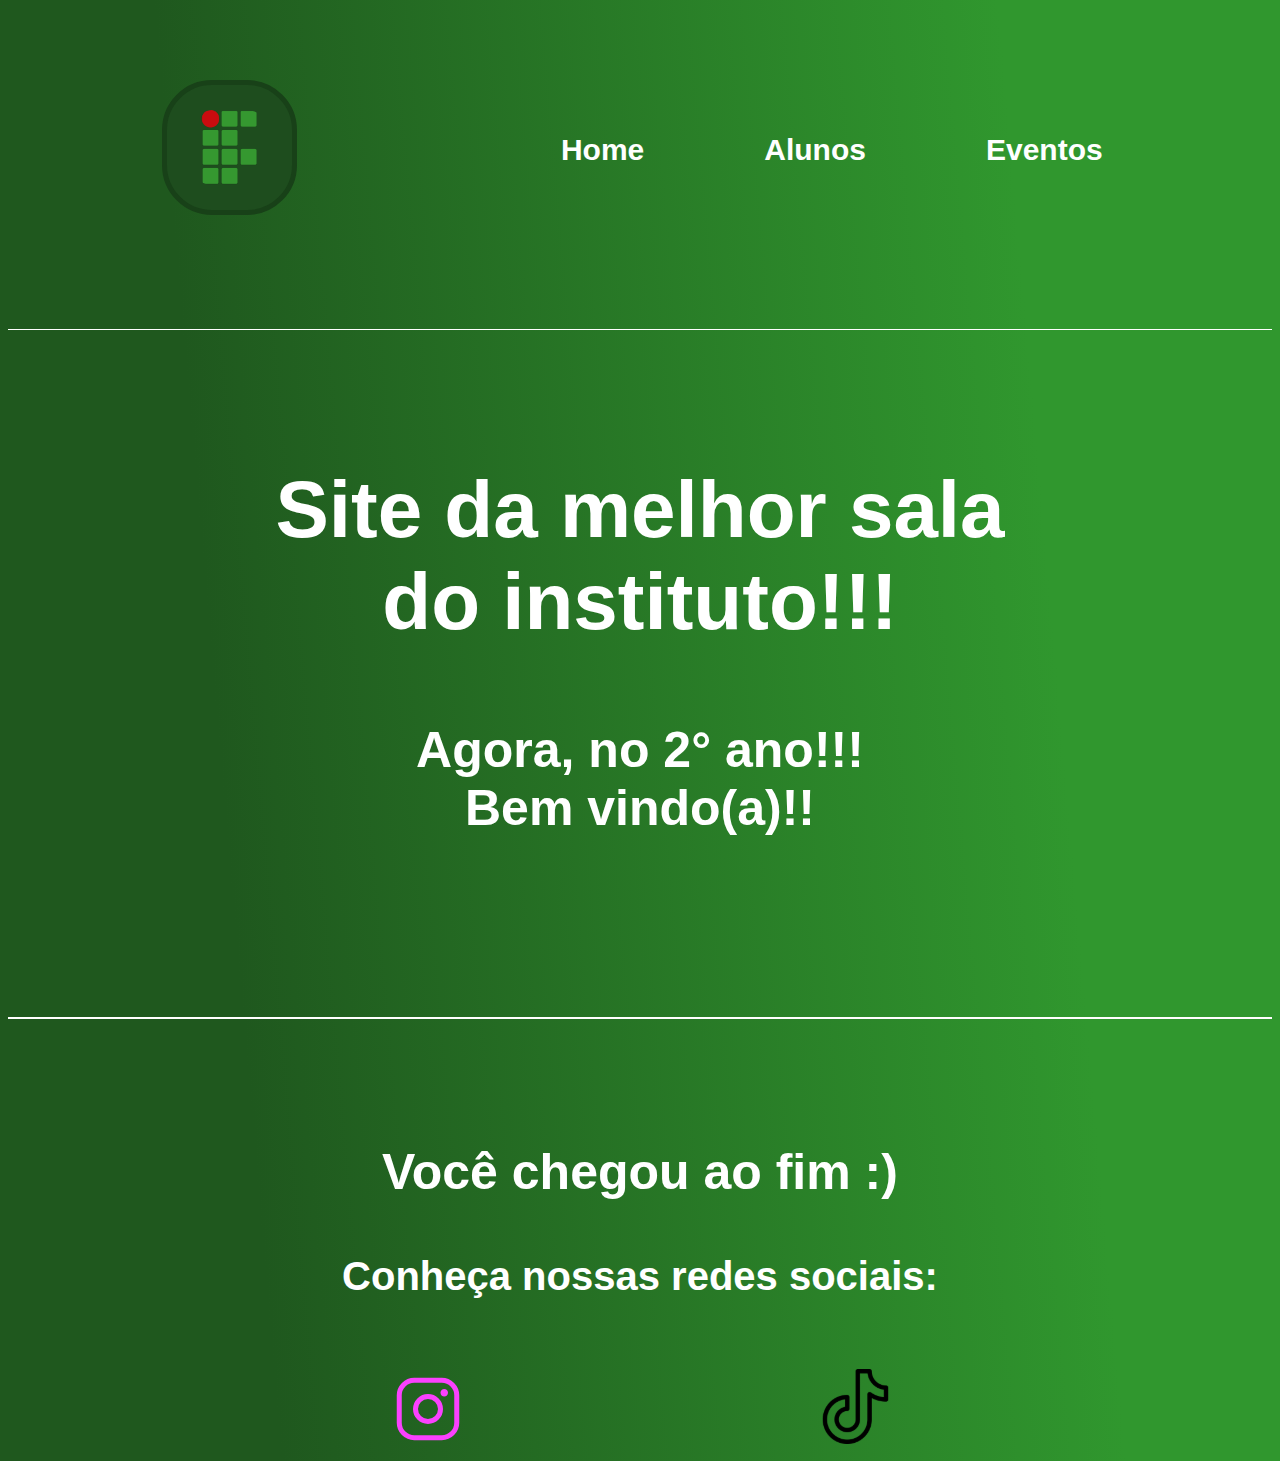
==== index.html @ 3af235df "Primeiro commit - Adicionar todos os arquivos ao repositório" ====
<!DOCTYPE html>
<html lang="pt-BR">
<head>
    <meta charset="UTF-8">
    <meta name="viewport" content="width=device-width, initial-scale=1.0">
    <meta name="description" content="Sala de informática vespertino, criada em 2021">
    <title>2021 - INFORMÁTICA VESPERTINO</title>
    <link rel="stylesheet" type="text/css" href="style.css">
</head>
<body>

<!-- C A B E Ç A L H O -->
<header class="cabecalho">
    <a href="index.html"> <img class="cabecalho-imagem" src="/assets/ifrologo.svg" alt="IFRO logo"> </a>

    <nav class="cabecalho-menu">
        <a class="cabecalho-menu-item" href="index.html">Home</a>
        <a class="cabecalho-menu-item" href="pages/alunos/indexAlunos.html">Alunos</a>
        <a class="cabecalho-menu-item" href="pages/eventos/indexEventos.html">Eventos</a>
    </nav>
</header>

<!-- C O N T E Ú D O   -->
<main class="conteudo">
    <h1 class="conteudo-titulo">Site da melhor sala <br> do instituto!!!</h1>

    <h2 class="conteudo-subtitulo">Agora, no 2° ano!!!<br>Bem vindo(a)!!</h2>


</main>

<!-- R O D A P É  -->
<footer class="rodape">
    <div class="rodape-escrito">
        <h1 class="rodape-escrito-titulo">Você chegou ao fim :)</h1>
        <h2 class="rodape-escrito-subtitulo">Conheça nossas redes sociais:</h2>
    </div>
    <div class="rodape-imagem">
        <a href="https://www.instagram.com/tec.informatica_vespertino/" target="__blank">
            <svg width="80" height="80" viewBox="0 0 80 80" fill="none" xmlns="http://www.w3.org/2000/svg">
                <path d="M40 52.5C46.9036 52.5 52.5 46.9036 52.5 40C52.5 33.0964 46.9036 27.5 40 27.5C33.0964 27.5 27.5 33.0964 27.5 40C27.5 46.9036 33.0964 52.5 40 52.5Z" stroke="#FA41FE" stroke-width="5" stroke-miterlimit="10"/>
                <path d="M53.75 11.25H26.25C17.9657 11.25 11.25 17.9657 11.25 26.25V53.75C11.25 62.0343 17.9657 68.75 26.25 68.75H53.75C62.0343 68.75 68.75 62.0343 68.75 53.75V26.25C68.75 17.9657 62.0343 11.25 53.75 11.25Z" stroke="#FA41FE" stroke-width="5" stroke-linecap="round" stroke-linejoin="round"/>
                <path d="M56.25 27.5C58.3211 27.5 60 25.8211 60 23.75C60 21.6789 58.3211 20 56.25 20C54.1789 20 52.5 21.6789 52.5 23.75C52.5 25.8211 54.1789 27.5 56.25 27.5Z" fill="#FA41FE"/>
            </svg>

        </a>
        <a href="https://vm.tiktok.com/ZMLr2tFe3/" target="__blank">
            <svg width="75" height="75" viewBox="0 0 75 75" fill="none" xmlns="http://www.w3.org/2000/svg" xmlns:xlink="http://www.w3.org/1999/xlink">
                <rect width="75" height="75" fill="url(#pattern0)"/>
                <defs>
                    <pattern id="pattern0" patternContentUnits="objectBoundingBox" width="1" height="1">
                        <use xlink:href="#image0_405_1848" transform="scale(0.00195312)"/>
                    </pattern>
                    <image id="image0_405_1848" width="512" height="512" xlink:href="[data-uri]"/>
                </defs>
            </svg>



        </a>
    </div>
</footer>

</body>
</html>
---- style.css ----
@media (max-width: 600px) {
    @import url('https://fonts.googleapis.com/css2? família=Nunito:wght@300;900&family=Righteous&family=Sarala:wght@400;700&display=swap');
    * {
        box-sizing: border-box;
        text-decoration: none;
    }

    body {
        background-image: linear-gradient(85deg, #1f581e 20%, #30972e 80%);
    }

    .cabecalho {
        text-align: center;
        margin-top: 50px;
    }
    .cabecalho-imagem {
        border: 5px solid #184118;
        border-radius: 50px;
        padding: 25px;
        background-color: #1e4d1e;
    }
    .cabecalho-menu {
        display: flex;
        justify-content: space-around;
        margin-top: 40px;
    }
    .cabecalho-menu-item {
        font-family: 'Nunito', sans-serif;
        color: #ffffff;
        font-size: 20px;
        font-weight: 600;
        padding: 15px;
        border-radius: 15px;
    }
    .cabecalho-menu-item:hover {
        background-color: #0f3a0e;
    }

    .conteudo {
        margin-top: 80px;
        padding-top: 30px;
        border-top: 2px solid #ffffff;
        font-family: 'Nunito', sans-serif;
        color: #ffffff;
        text-align: center;
    }
    .conteudo-titulo {
        font-size: 40px;
        font-weight: 700;
    }
    .conteudo-subtitulo {
        font-size: 30px;
        font-weight: 700;
        padding-top: 20px;
    }

    .rodape {
        margin-top: 80px;
        padding-top: 30px;
        border-top: 2px solid #ffffff;
        font-family: 'Nunito', sans-serif;
        color: #ffffff;
        text-align: center;
    }
    .rodape-escrito-titulo {
        font-size: 30px;
        font-weight: 700;
    }
    .rodape-escrito-subtitulo {
        font-size: 25px;
        font-weight: 700;
        padding-top: 20px;
    }
    .rodape-imagem {
        margin-top: 30px;
        display: flex;
        justify-content: space-around;
    }
    .rodape-imagem-item {
        width: 60px;
        height: 60px;
    }

}
@media (min-width: 601px){
    @import url('https://fonts.googleapis.com/css2? família=Nunito:wght@300;900&family=Righteous&family=Sarala:wght@400;700&display=swap');
    * {
        box-sizing: border-box;
        text-decoration: none;
    }

    body {
        background-image: linear-gradient(85deg, #1f581e 20%, #30972e 80%);
    }

    .cabecalho {
        display: flex;
        justify-content: space-around;
        align-items: center;
        margin-top: 50px;
    }
    .cabecalho-imagem {
        border: 5px solid #184118;
        border-radius: 50px;
        padding: 25px;
        background-color: #1e4d1e;
    }
    .cabecalho-menu {
        display: flex;
        gap: 30px;
    }
    .cabecalho-menu-item {
        color: #ffffff;
        font-size: 30px;
        font-family: 'Nunito', sans-serif;
        font-weight: 600;
        padding: 15px;
        border-radius: 15px;
    }
    .cabecalho-menu-item:hover {
        background-color: #0f3a0e;
    }

    .conteudo {
        margin-top: 80px;
        padding-top: 30px;
        border-top: 2px solid #ffffff;
        font-family: 'Nunito', sans-serif;
        color: #ffffff;
        text-align: center;
    }
    .conteudo-titulo {
        font-size: 40px;
        font-weight: 700;
    }
    .conteudo-subtitulo {
        font-size: 30px;
        font-weight: 700;
        padding-top: 20px;
    }

    .rodape {
        margin-top: 80px;
        padding-top: 30px;
        border-top: 2px solid #ffffff;
        font-family: 'Nunito', sans-serif;
        color: #ffffff;
        text-align: center;
    }
    .rodape-escrito-titulo {
        font-size: 36px;
        font-weight: 700;
    }
    .rodape-escrito-subtitulo {
        font-size: 28px;
        font-weight: 700;
        padding-top: 20px;
    }
    .rodape-imagem {
        margin-top: 30px;
        display: flex;
        justify-content: space-around;
    }
    .rodape-imagem-item {
        width: 60px;
        height: 60px;
    }
}
@media (min-width: 1000px) {
    @import url('https://fonts.googleapis.com/css2? família=Nunito:wght@300;900&family=Righteous&family=Sarala:wght@400;700&display=swap');

    * {
        box-sizing: border-box;
        text-decoration: none;
    }

    body {
        background-image: linear-gradient(85deg, #1f581e 20%, #30972e 80%);
    }

    .cabecalho {
        display: flex;
        justify-content: space-around;
        flex-wrap: wrap;
        align-items: center;
        padding: 30px;
    }
    .cabecalho-imagem {
        border: 5px solid #184118;
        border-radius: 50px;
        padding: 25px;
        background-color: #1e4d1e;
    }
    .cabecalho-menu {
        display: flex;
        gap: 90px;
    }

    .cabecalho-menu-item {
        font-family: 'Nunito', sans-serif;
        color: #ffffff;
        font-size: 30px;
        font-weight: 800;
        padding: 15px;
        border-radius: 20px;
    }

    .cabecalho-menu-item:hover {
        background-color: #113f13;
        color: #888888
    }

    .conteudo {
        margin-top: 80px;
        border-top: 1px solid #ffffff;
        padding-top: 80px;
        text-align: center;
        color: #ffffff;
        font-family: 'Nunito', sans-serif;
    }

    .conteudo-titulo {
        font-family: 'Nunito', sans-serif;
        font-weight: 800;
        font-size: 80px;
    }

    .conteudo-subtitulo {
        font-family: 'Nunito', sans-serif;
        font-weight: 800;
        font-size: 50px;
    }

    .rodape {
        margin-top: 180px;
        border-top: 2px solid #ffffff;
        padding-top: 90px;
        text-align: center;
        color: #ffffff;
        font-family: 'Nunito', sans-serif;
    }
    .rodape-escrito-titulo {
        font-size: 50px;
        font-weight: 700;
    }
    .rodape-escrito-subtitulo {
        font-size: 40px;
        font-weight: 700;
        padding-top: 20px;
    }
    .rodape-imagem {
        margin-top: 70px;
        display: flex;
        justify-content: center;
        gap: 350px
    }
    .rodape-imagem-item {
        width: 80px;
        height: 80px;
    }
}
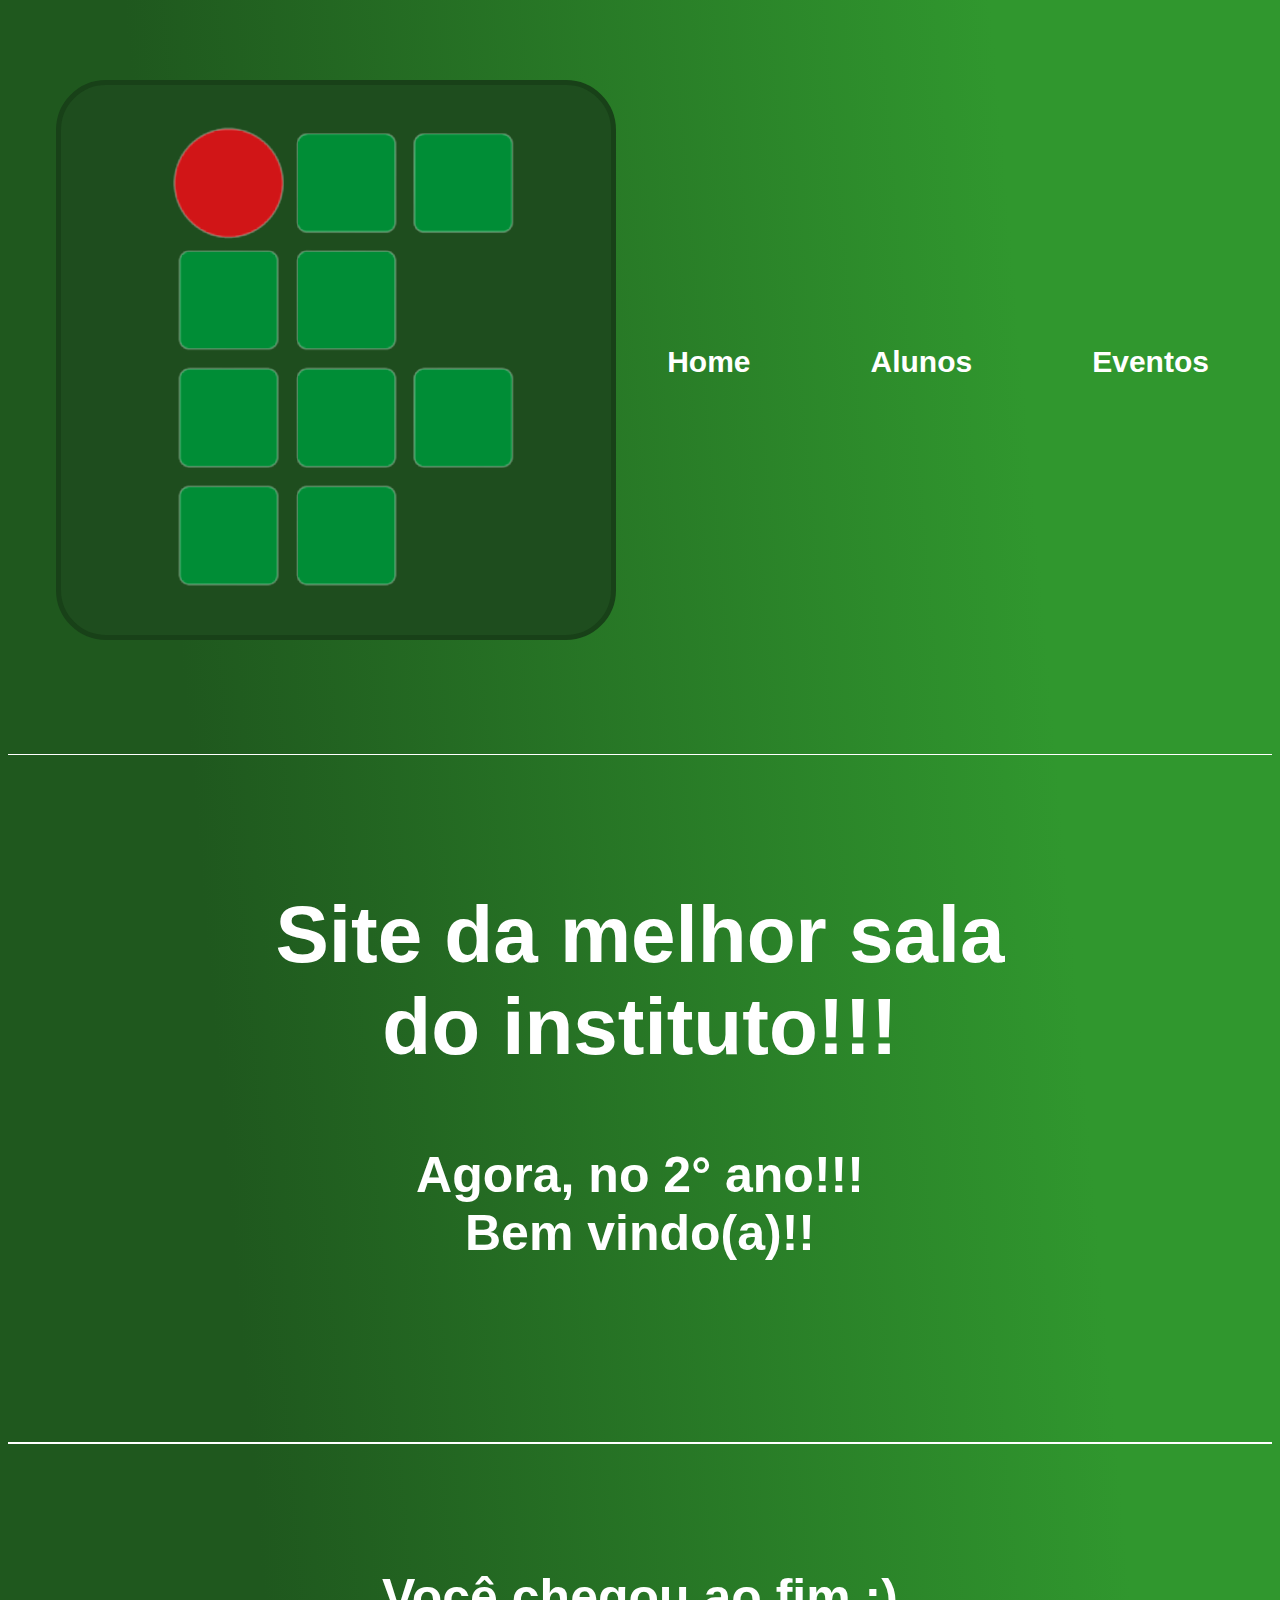
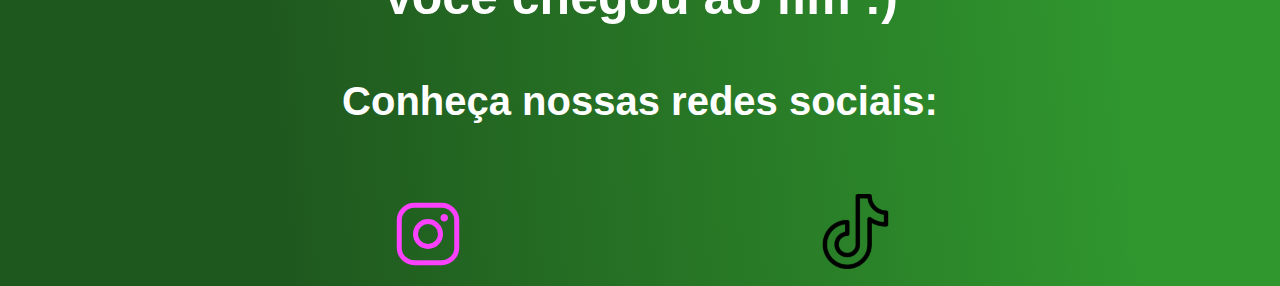
==== commit ed25b725: "Alterado o arquivo ifrologo.png" ====
--- a/index.html
+++ b/index.html
@@ -11,7 +11,7 @@
 
 <!-- C A B E Ç A L H O -->
 <header class="cabecalho">
-    <a href="index.html"> <img class="cabecalho-imagem" src="/assets/ifrologo.svg" alt="IFRO logo"> </a>
+    <a href="index.html"> <img class="cabecalho-imagem" src="/assets/ifrologo.png" alt="IFRO logo"> </a>
 
     <nav class="cabecalho-menu">
         <a class="cabecalho-menu-item" href="index.html">Home</a>
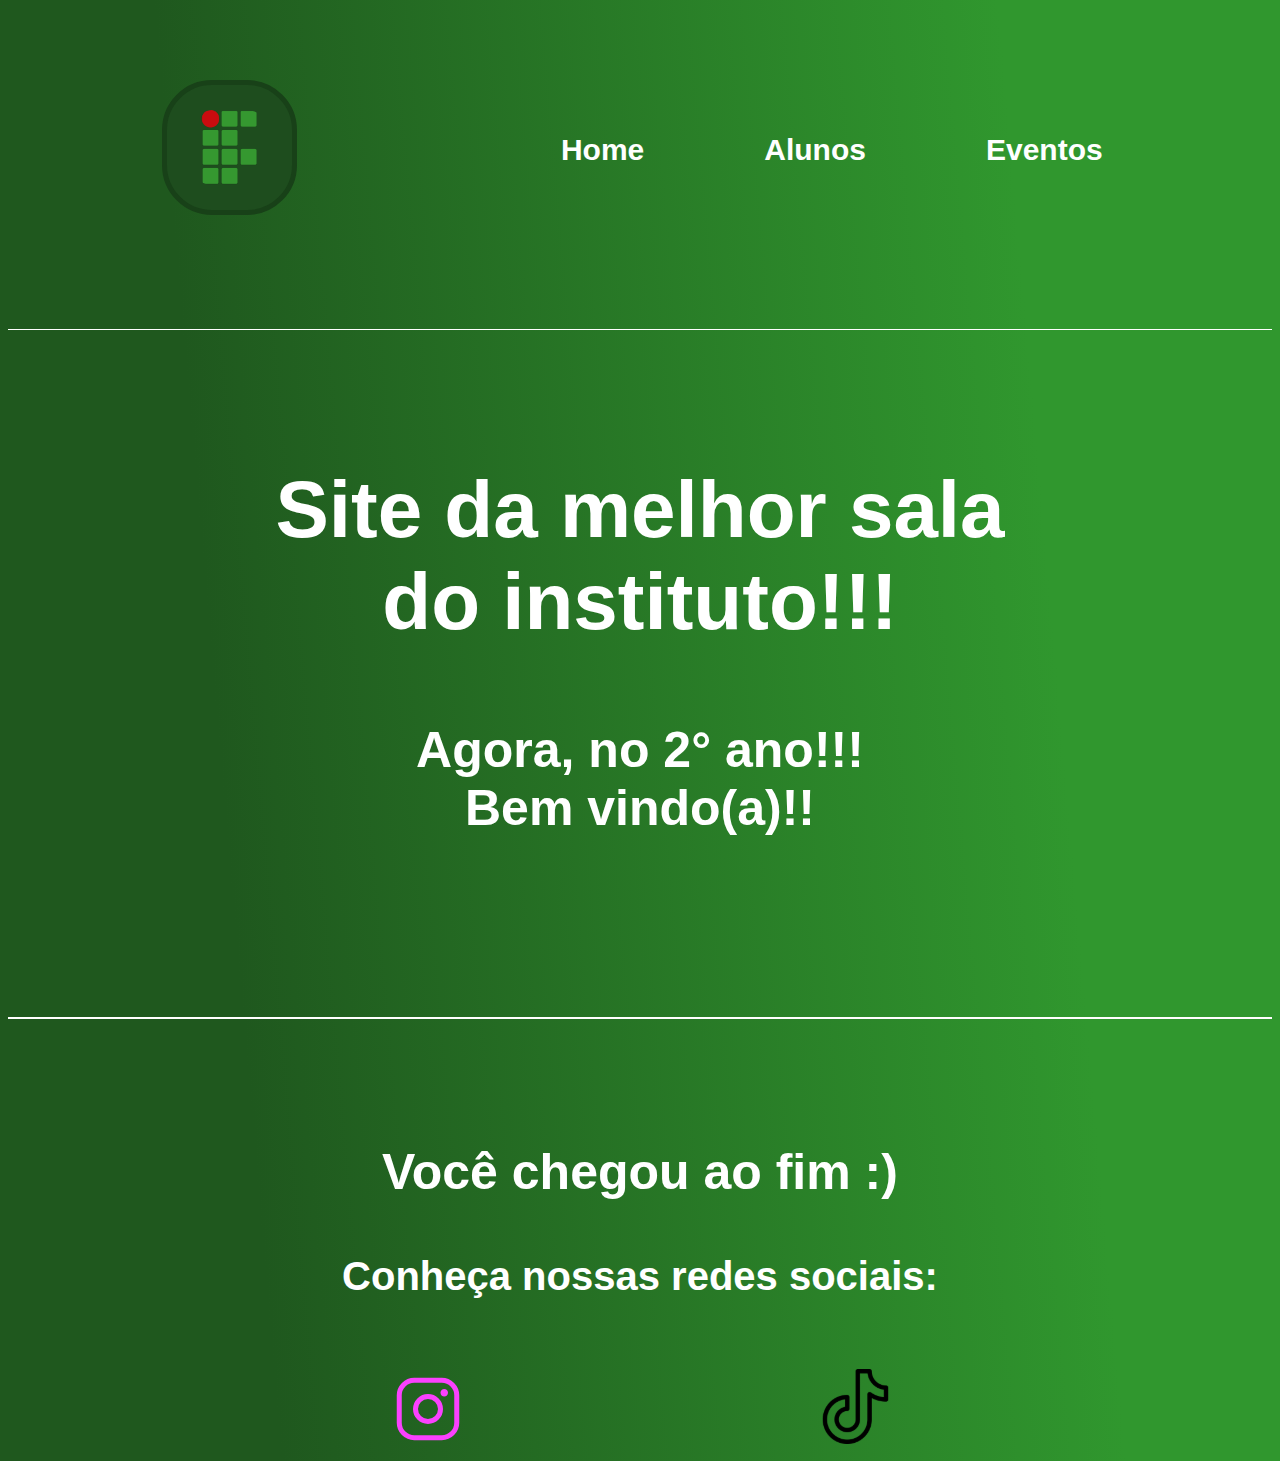
==== commit 2250d7b6: "Alterado o arquivo ifrologo.png para .svg" ====
--- a/index.html
+++ b/index.html
@@ -11,7 +11,7 @@
 
 <!-- C A B E Ç A L H O -->
 <header class="cabecalho">
-    <a href="index.html"> <img class="cabecalho-imagem" src="/assets/ifrologo.png" alt="IFRO logo"> </a>
+    <a href="index.html"> <img class="cabecalho-imagem" src="/assets/ifrologo.svg" alt="IFRO logo"> </a>
 
     <nav class="cabecalho-menu">
         <a class="cabecalho-menu-item" href="index.html">Home</a>
